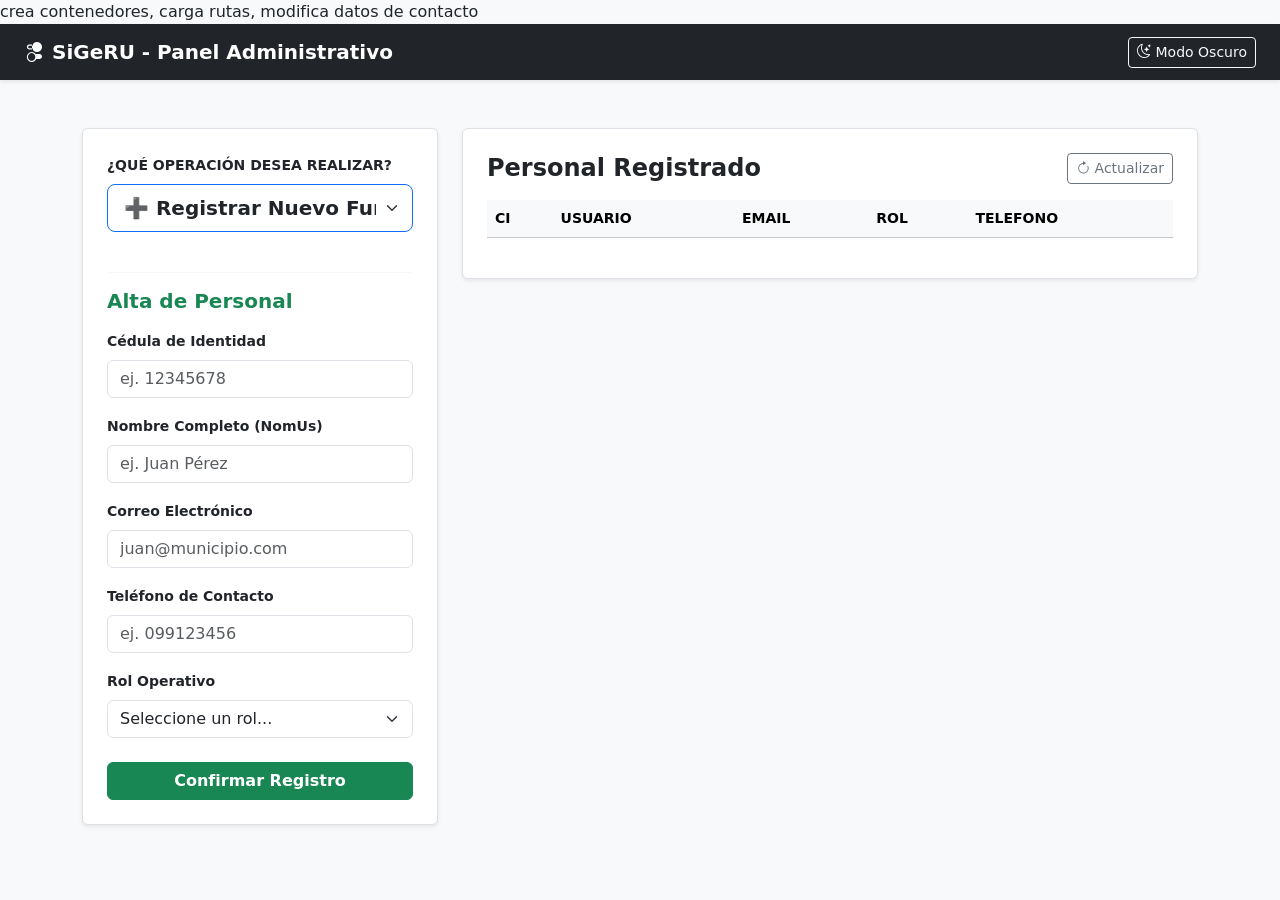
==== Butrap/vista/backoffice.html @ 91f2e746 "Hecho hasta 8/7 10:30" ====
<!DOCTYPE html>
<html lang="es">
<head>
    crea contenedores, carga rutas, modifica datos de contacto
    <meta charset="UTF-8">
    <meta name="viewport" content="width=device-width, initial-scale=1.0">
    <title>GudEngine - Backoffice Municipal</title>
    <link href="https://cdn.jsdelivr.net/npm/bootstrap@5.3.0/dist/css/bootstrap.min.css" rel="stylesheet">
    <link rel="stylesheet" href="https://cdn.jsdelivr.net/npm/bootstrap-icons@1.11.0/font/bootstrap-icons.css">
    <style>
        /* Enganchamos tus variables globales */
        :root {
            --bg-color: #f8f9fa;
            --text-color: #212529;
            --card-bg: #ffffff;
            --accent-color: #0d6efd;
            --border-color: #dee2e6;
        }
        .dark-mode {
            --bg-color: #121212;
            --text-color: #e9ecef;
            --card-bg: #1e1e1e;
            --accent-color: #4dabf7;
            --border-color: #2d3139;
        }
        body {
            background-color: var(--bg-color);
            color: var(--text-color);
            transition: all .3s ease;
        }
        .card, .table-container {
            background-color: var(--card-bg);
            border: 1px solid var(--border-color);
        }
        /* Forzar colores adaptables en la tabla nativa de Bootstrap */
        .table {
            --bs-table-bg: var(--card-bg);
            --bs-table-color: var(--text-color);
            --bs-table-border-color: var(--border-color);
        }
    </style>
</head>
<body>

    <nav class="navbar navbar-dark bg-dark shadow-sm">
        <div class="container-fluid px-4">
            <span class="navbar-brand fw-bold">
                <i class="bi bi-toggles2 me-2"></i>SiGeRU - Panel Administrativo
            </span>
            <button class="btn btn-outline-light btn-sm" id="btn-theme">
                <i class="bi bi-moon-stars"></i> Modo Oscuro
            </button>
        </div>
    </nav>

    <div class="container my-5">
        <div class="row g-4">
            
    <div class="col-12 col-lg-4">
        <div class="card p-4 rounded shadow-sm">
            
            <div class="mb-4">
                <label class="form-label small fw-bold text-uppercase tracking-wider">¿Qué operación desea realizar?</label>
                <select id="selector-operacion" class="form-select form-select-lg border-primary fw-bold" onchange="cambiarFormularios()">
                    <option value="registro" selected>➕ Registrar Nuevo Funcionario</option>
                    <option value="modificacion">✏️ Modificar Funcionario Existente</option>
                    <option value="eliminacion">❌ Dar de Baja (Eliminar)</option>
                </select>
            </div>

            <hr class="my-3" style="color: var(--border-color);">

            <form id="form-registro">
                <h5 class="fw-bold mb-3 text-success">Alta de Personal</h5>
                
                <div class="mb-3">
                    <label class="form-label small fw-bold">Cédula de Identidad</label>
                    <input type="text" id="reg-ci" class="form-control" maxlength="8" placeholder="ej. 12345678" required>
                </div>
                <div class="mb-3">
                    <label class="form-label small fw-bold">Nombre Completo (NomUs)</label>
                    <input type="text" id="reg-name" class="form-control" placeholder="ej. Juan Pérez" required>
                </div>
                <div class="mb-3">
                    <label class="form-label small fw-bold">Correo Electrónico</label>
                    <input type="email" id="reg-email" class="form-control" placeholder="juan@municipio.com" required>
                </div>
                <div class="mb-3">
                    <label class="form-label small fw-bold">Teléfono de Contacto</label>
                    <input type="text" id="reg-telefono" class="form-control" maxlength="9" placeholder="ej. 099123456">
                </div>
                <div class="mb-4">
                    <label class="form-label small fw-bold">Rol Operativo</label>
                    <select id="reg-rol" class="form-select" required>
                        <option value="" disabled selected>Seleccione un rol...</option>
                        <option value="recolector">Cuadrilla de Recolección</option>
                        <option value="operario_vertedero">Administrador de Vertedero</option>
                    </select>
                </div>
                <button type="submit" class="btn btn-success w-100 fw-bold">Confirmar Registro</button>
            </form>

            <form id="form-modificacion" class="d-none">
                <h5 class="fw-bold mb-3 text-warning">Modificar Datos</h5>
                <p class="text-muted small">La CI no se puede cambiar por ser la clave primaria.</p>
                
                <div class="mb-3">
                    <label class="form-label small fw-bold">Cédula del usuario a modificar</label>
                    <input type="text" id="mod-ci" class="form-control border-warning" maxlength="8" placeholder="Ingrese CI existente" required>
                </div>
                <div class="mb-3">
                    <label class="form-label small fw-bold">Nuevo Nombre</label>
                    <input type="text" id="mod-name" class="form-control" placeholder="Nombre actualizado">
                </div>
                <div class="mb-3">
                    <label class="form-label small fw-bold">Nuevo Email</label>
                    <input type="email" id="mod-email" class="form-control" placeholder="Email actualizado">
                </div>
                <div class="mb-3">
                    <label class="form-label small fw-bold">Nuevo Teléfono</label>
                    <input type="text" id="mod-telefono" class="form-control" maxlength="9" placeholder="Teléfono actualizado">
                </div>
                <div class="mb-4">
                    <label class="form-label small fw-bold">Nuevo Rol</label>
                    <select id="mod-rol" class="form-select">
                        <option value="recolector">Cuadrilla de Recolección</option>
                        <option value="operario_vertedero">Administrador de Vertedero</option>
                    </select>
                </div>
                <button type="submit" class="btn btn-warning w-100 fw-bold text-dark">Guardar Cambios</button>
            </form>

            <form id="form-eliminacion" class="d-none">
                <h5 class="fw-bold mb-3 text-danger">Baja del Sistema</h5>
                
                <div class="mb-4">
                    <label class="form-label small fw-bold">Cédula de Identidad del Funcionario</label>
                    <input type="text" id="del-ci" class="form-control border-danger form-control-lg" maxlength="8" placeholder="ej. 12345678" required>
                    <div class="form-text text-danger">⚠️ Atención: Esta acción eliminará permanentemente al usuario de la base de datos municipal.</div>
                </div>
                
                <button type="submit" class="btn btn-danger w-100 fw-bold">Eliminar Definitivamente</button>
            </form>

        </div>
    </div>

            <div class="col-12 col-lg-8">
                <div class="table-container p-4 rounded shadow-sm">
                    <div class="d-flex justify-content-between align-items-center mb-3">
                        <h4 class="fw-bold mb-0">Personal Registrado</h4>
                        <button class="btn btn-sm btn-outline-secondary" id="btn-actualizar">
                            <i class="bi bi-arrow-clockwise"></i> Actualizar
                        </button>
                    </div>
                    
                    <div class="table-responsive">
                        <table class="table table-hover align-middle">
                            <thead class="table-light text-uppercase small">
                                <tr>
                                    <th>CI</th>
                                    <th>Usuario</th>
                                    <th>Email</th>
                                    <th>Rol</th>
                                    <th>Telefono</th>
                                </tr>
                            </thead>
                            <tbody id="tabla-usuarios">
                                </tbody>
                        </table>
                    </div>
                </div>
            </div>

        </div>
    </div>

<!-- cambio de formularios-->
<script>
function cambiarFormularios() {
    // 1. Averiguamos qué opción seleccionó el administrativo
    const operacionSeleccionada = document.getElementById('selector-operacion').value;
    
    // 2. Mapeamos los IDs de tus tres formularios en una lista
    const formularios = ['form-registro', 'form-modificacion', 'form-eliminacion'];
    
    // 3. Recorremos la lista: si coincide con la selección, le quitamos 'd-none'; si no, se lo ponemos
    formularios.forEach(idForm => {
        const formulario = document.getElementById(idForm);
        
        if (idForm === `form-${operacionSeleccionada}`) {
            formulario.classList.remove('d-none');
        } else {
            formulario.classList.add('d-none');
        }
    });
}
    
</script>
<script>
        const API_URL = '../controlador/api.php'; // Ajustá la ruta real a tu archivo API
//me gustan bastante tus ideas, más allá de un par de cosas que no comprendo, pero si mi administrador es muuuy perezoso dudo mucho que guste de que su única forma de eliminar un usuario sea mediante la lista, aparte
        // 1. CARGAR Y LISTAR USUARIOS (GET)
        function cargarUsuarios() {
            fetch(`${API_URL}/usuarios`)
                .then(response => response.json())
                .then(data => {
                    const tbody = document.getElementById('tabla-usuarios');
                    tbody.innerHTML = ''; // Limpiamos la tabla

                    if(data.length === 0) {
                        tbody.innerHTML = `<tr><td colspan="4" class="text-center text-muted py-3">No hay personal operativo registrado.</td></tr>`;
                        return;
                    }
                    
                 /*   data.forEach(user => {
                        // Formateamos los roles estéticamente
                        let rolBadge = user.rol === 'recolector' 
                            ? '<span class="badge bg-success-subtle text-success p-2">Cuadrilla</span>' 
                            : '<span class="badge bg-warning-subtle text-warning p-2">Vertedero</span>';

                        tbody.innerHTML += `
                            <tr>
                                <td class="fw-bold">${user.NomUs}</td>
                                <td>${user.email}</td>
                                <td>${rolBadge}</td>
                                <td class="text-center">
                                    <button class="btn btn-sm btn-outline-danger" onclick="eliminarUsuario('${user.email}')">
                                        <i class="bi bi-trash3-fill"></i>
                                        <span class="d-none d-md-inline"> Dar de Baja</span>
                                    </button>
                                </td>
                            </tr>
                        `;
                    });*/
                })
                .catch(err => console.error("Error al cargar usuarios:", err));
        }
        // 2. CREAR NUEVO USUARIO (POST)
        document.getElementById('form_login').addEventListener('submit', function(e) {
            e.preventDefault();

            // Armamos el JSON con los datos esperados
            const nuevoUsuario = {
                NomUs: document.getElementById('nomUs').value,
                email: document.getElementById('email').value,
                rol: document.getElementById('rol').value
            };

            fetch(`${API_URL}/usuarios`, {
                method: 'POST',
                headers: { 'Content-Type': 'application/json' },
                body: JSON.stringify(nuevoUsuario)
            })
            .then(response => response.json())
            .then(result => {
                alert("Funcionario registrado exitosamente.");
                document.getElementById('form_login').reset();
                cargarUsuarios(); // Recargamos la tabla automáticamente
            })
            .catch(err => console.error("Error al registrar:", err));
        });

        // 3. ELIMINAR USUARIO POR EMAIL (DELETE)
        function eliminarUsuario(emailUsuario) {
            if (!confirm(`¿Estás seguro de dar de baja al usuario con email ${emailUsuario}?`)) return;

            fetch(`${API_URL}/usuarios`, {
                method: 'DELETE',
                headers: { 'Content-Type': 'application/json' },
                // Tu backend actual lee explícitamente "usr_email" en el bloque DELETE
                body: JSON.stringify({ usr_email: emailUsuario })
            })
            .then(response => {
                alert("Funcionario dado de baja del sistema.");
                cargarUsuarios();
            })
            .catch(err => console.error("Error al borrar:", err));
        }

        // 4. LÓGICA AUXILIAR: MODO OSCURO & BOTONES
        document.getElementById('btn-actualizar').addEventListener('click', cargarUsuarios);
        
        document.getElementById('btn-theme').addEventListener('click', () => {
            document.body.classList.toggle('dark-mode');
            const isDark = document.body.classList.contains('dark-mode');
            document.getElementById('btn-theme').innerHTML = isDark 
                ? '<i class="bi bi-sun"></i> Modo Claro' 
                : '<i class="bi bi-moon-stars"></i> Modo Oscuro';
        });

        // Carga inicial al abrir la página
        document.addEventListener("DOMContentLoaded", cargarUsuarios);
    </script>
     <script>
    function loadUsuarios(data) {
        let table = document.createElement("table");
        table.border = "1";
        let headers = ["ID", "Nombre", "Email", "Imágen"];
        let headerRow = table.insertRow();
        headers.forEach(h => {
            let th = document.createElement("th");
            th.innerHTML = h;
            headerRow.appendChild(th);
        });
        data.forEach(u => {
            let row = table.insertRow();
            row.insertCell().innerHTML = u.id;
            row.insertCell().innerHTML = u.usr_name;
            row.insertCell().innerHTML = u.usr_email;
            row.insertCell().innerHTML = `<img src='../API/uploads/${u.imagen}' alt='Imagen de usuario' style='width:100px;height:auto;'>`;
        });
        let dvTable = document.getElementById("testBody");
        dvTable.innerHTML = "";
        dvTable.appendChild(table);
    }
    </script>


    <script src="https://cdn.jsdelivr.net/npm/bootstrap@5.3.0/dist/js/bootstrap.bundle.min.js"></script>
</body>
</html>
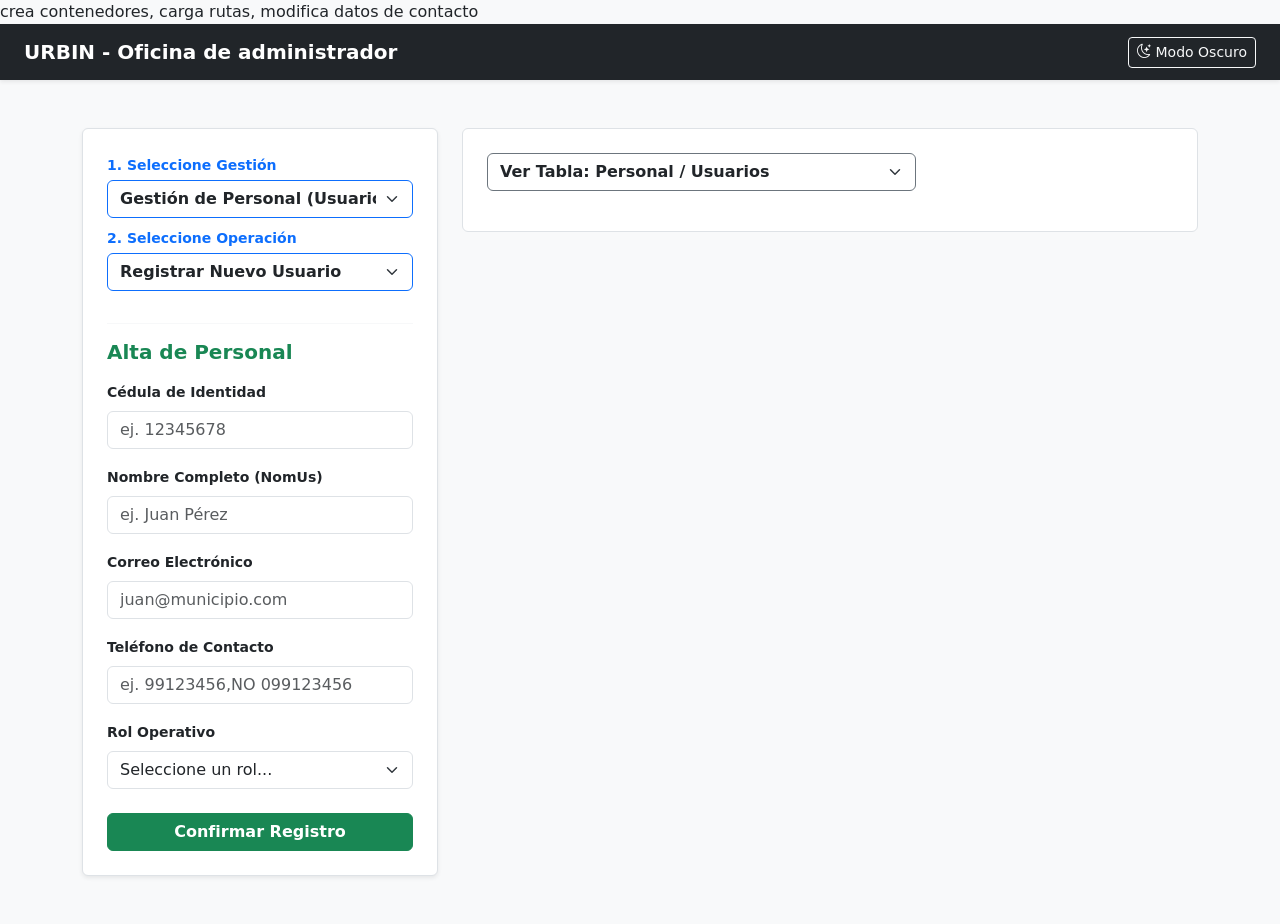
==== commit 503c7e94: "algo de camiones y contenedores, base de datos Mepa que añadí camiones hasta la clase camión, conten" ====
--- a/Butrap/vista/backoffice.html
+++ b/Butrap/vista/backoffice.html
@@ -8,7 +8,7 @@
     <link href="https://cdn.jsdelivr.net/npm/bootstrap@5.3.0/dist/css/bootstrap.min.css" rel="stylesheet">
     <link rel="stylesheet" href="https://cdn.jsdelivr.net/npm/bootstrap-icons@1.11.0/font/bootstrap-icons.css">
     <style>
-        /* Enganchamos tus variables globales */
+        /* Enganchamos variables globales */
         :root {
             --bg-color: #f8f9fa;
             --text-color: #212529;
@@ -45,7 +45,7 @@
     <nav class="navbar navbar-dark bg-dark shadow-sm">
         <div class="container-fluid px-4">
             <span class="navbar-brand fw-bold">
-                <i class="bi bi-toggles2 me-2"></i>SiGeRU - Panel Administrativo
+                URBIN - Oficina de administrador
             </span>
             <button class="btn btn-outline-light btn-sm" id="btn-theme">
                 <i class="bi bi-moon-stars"></i> Modo Oscuro
@@ -59,39 +59,53 @@
     <div class="col-12 col-lg-4">
         <div class="card p-4 rounded shadow-sm">
             
-            <div class="mb-4">
-                <label class="form-label small fw-bold text-uppercase tracking-wider">¿Qué operación desea realizar?</label>
-                <select id="selector-operacion" class="form-select form-select-lg border-primary fw-bold" onchange="cambiarFormularios()">
-                    <option value="registro" selected>➕ Registrar Nuevo Funcionario</option>
-                    <option value="modificacion">✏️ Modificar Funcionario Existente</option>
-                    <option value="eliminacion">❌ Dar de Baja (Eliminar)</option>
-                </select>
+            <div class="row g-2 mb-3">
+                <!-- Selector de Entidad -->
+                <div class="col-12"> <!-- Cambiado a col-12 para que ocupe todo el ancho disponible de la tarjeta -->
+                    <label class="form-label small fw-bold text-primary mb-1">1. Seleccione Gestión</label>
+                    <!-- Quitamos 'form-select-lg' para usar el tamaño estándar y que no se corte el texto -->
+                    <select id="selector_entidad" class="form-select border-primary fw-bold" onchange="cambiarEntidad()">
+                        <option value="usuarios">Gestión de Personal (Usuarios)</option>
+                        <option value="contenedores">Gestión de Infraestructura (Contenedores)</option>
+                        <option value="camiones">Gestión de la flota de camiones</option>
+                    </select>
+                </div>
+
+                <!-- Selector de Operación -->
+                <div class="col-12 mt-2"> <!-- Uno abajo del otro para máxima legibilidad -->
+                    <label class="form-label small fw-bold text-primary mb-1">2. Seleccione Operación</label>
+                    <select id="selector_operacion" class="form-select border-primary fw-bold" onchange="cambiarFormularios()">
+                        <option value="registro_usuarios">Registrar Nuevo Usuario</option>
+                        <option value="modificacion_usuarios">Modificar Usuario</option>
+                        <option value="eliminacion_usuarios">Eliminar Usuario</option>
+                    </select>
+                </div>
             </div>
 
             <hr class="my-3" style="color: var(--border-color);">
 
-            <form id="form-registro">
+            <form id="form_registro_usuarios">
                 <h5 class="fw-bold mb-3 text-success">Alta de Personal</h5>
                 
                 <div class="mb-3">
                     <label class="form-label small fw-bold">Cédula de Identidad</label>
-                    <input type="text" id="reg-ci" class="form-control" maxlength="8" placeholder="ej. 12345678" required>
+                    <input type="text" id="ci" class="form-control" maxlength="8" placeholder="ej. 12345678" required>
                 </div>
                 <div class="mb-3">
                     <label class="form-label small fw-bold">Nombre Completo (NomUs)</label>
-                    <input type="text" id="reg-name" class="form-control" placeholder="ej. Juan Pérez" required>
+                    <input type="text" id="name" class="form-control" placeholder="ej. Juan Pérez" required>
                 </div>
                 <div class="mb-3">
                     <label class="form-label small fw-bold">Correo Electrónico</label>
-                    <input type="email" id="reg-email" class="form-control" placeholder="juan@municipio.com" required>
+                    <input type="email" id="email" class="form-control" placeholder="juan@municipio.com" required>
                 </div>
                 <div class="mb-3">
                     <label class="form-label small fw-bold">Teléfono de Contacto</label>
-                    <input type="text" id="reg-telefono" class="form-control" maxlength="9" placeholder="ej. 099123456">
+                    <input type="text" id="telefono" class="form-control" maxlength="8" placeholder="ej. 99123456,NO 099123456 ">
                 </div>
                 <div class="mb-4">
                     <label class="form-label small fw-bold">Rol Operativo</label>
-                    <select id="reg-rol" class="form-select" required>
+                    <select id="rol" class="form-select" required>
                         <option value="" disabled selected>Seleccione un rol...</option>
                         <option value="recolector">Cuadrilla de Recolección</option>
                         <option value="operario_vertedero">Administrador de Vertedero</option>
@@ -100,29 +114,29 @@
                 <button type="submit" class="btn btn-success w-100 fw-bold">Confirmar Registro</button>
             </form>
 
-            <form id="form-modificacion" class="d-none">
+            <form id="form_modificacion_usuarios" class="d-none">
                 <h5 class="fw-bold mb-3 text-warning">Modificar Datos</h5>
                 <p class="text-muted small">La CI no se puede cambiar por ser la clave primaria.</p>
                 
                 <div class="mb-3">
                     <label class="form-label small fw-bold">Cédula del usuario a modificar</label>
-                    <input type="text" id="mod-ci" class="form-control border-warning" maxlength="8" placeholder="Ingrese CI existente" required>
+                    <input type="text" id="mod_ci" class="form-control border-warning" maxlength="8" placeholder="Ingrese CI existente" required>
                 </div>
                 <div class="mb-3">
                     <label class="form-label small fw-bold">Nuevo Nombre</label>
-                    <input type="text" id="mod-name" class="form-control" placeholder="Nombre actualizado">
+                    <input type="text" id="mod_name" class="form-control" placeholder="Nombre actualizado">
                 </div>
                 <div class="mb-3">
                     <label class="form-label small fw-bold">Nuevo Email</label>
-                    <input type="email" id="mod-email" class="form-control" placeholder="Email actualizado">
+                    <input type="email" id="mod_email" class="form-control" placeholder="Email actualizado">
                 </div>
                 <div class="mb-3">
                     <label class="form-label small fw-bold">Nuevo Teléfono</label>
-                    <input type="text" id="mod-telefono" class="form-control" maxlength="9" placeholder="Teléfono actualizado">
+                    <input type="text" id="mod_telefono" class="form-control" maxlength="8" placeholder="Teléfono actualizado">
                 </div>
                 <div class="mb-4">
                     <label class="form-label small fw-bold">Nuevo Rol</label>
-                    <select id="mod-rol" class="form-select">
+                    <select id="mod_rol" class="form-select">
                         <option value="recolector">Cuadrilla de Recolección</option>
                         <option value="operario_vertedero">Administrador de Vertedero</option>
                     </select>
@@ -130,45 +144,123 @@
                 <button type="submit" class="btn btn-warning w-100 fw-bold text-dark">Guardar Cambios</button>
             </form>
 
-            <form id="form-eliminacion" class="d-none">
+            <form id="form_eliminacion_usuarios" class="d-none">
                 <h5 class="fw-bold mb-3 text-danger">Baja del Sistema</h5>
                 
                 <div class="mb-4">
                     <label class="form-label small fw-bold">Cédula de Identidad del Funcionario</label>
-                    <input type="text" id="del-ci" class="form-control border-danger form-control-lg" maxlength="8" placeholder="ej. 12345678" required>
-                    <div class="form-text text-danger">⚠️ Atención: Esta acción eliminará permanentemente al usuario de la base de datos municipal.</div>
+                    <input type="text" id="cedula_eliminar" class="form-control border-danger form-control-lg" maxlength="8" placeholder="ej. 12345678" required>
+                   <div class="form-text text-danger">⚠️ Atención: Esta acción eliminará permanentemente al usuario de la base de datos municipal.</div>
                 </div>
                 
                 <button type="submit" class="btn btn-danger w-100 fw-bold">Eliminar Definitivamente</button>
             </form>
 
+            <!-- FORMULARIO: ALTA DE CONTENEDORES -->
+            <form id="form_registro_contenedores" class="d-none">
+                <h5 class="fw-bold mb-3 text-success">Alta de Contenedor de Residuos</h5>
+                <p class="text-muted small">Registre la ubicación y el estado inicial de una nueva unidad en la vía pública.</p>
+                
+                <!-- ID del Contenedor -->
+                <div class="mb-3">
+                    <label class="form-label small fw-bold">Número de Contenedor (ID)</label>
+                    <input type="text" id="cont_id" class="form-control border-success" placeholder="Ej: 1024" required>
+                    <div class="form-text small">Debe ser un identificador numérico único.</div>
+                </div>
+
+                <!-- Calle / Ubicación -->
+                <div class="mb-3">
+                    <label class="form-label small fw-bold">Calle / Ubicación</label>
+                    <!-- Limitado a 29 caracteres exactos como tu VARCHAR(29) -->
+                    <input type="text" id="cont_calle" class="form-control" maxlength="29" placeholder="Ej: Av. 18 de Julio" required>
+                </div>
+
+                <!-- Estado Inicial -->
+                <div class="mb-4">
+                    <label class="form-label small fw-bold">Estado del Contenedor</label>
+                    <select id="cont_estado" class="form-select">
+                        <option value="funcional">Funcional</option>
+                        <option value="roto">Roto</option>
+                        <option value="desbordado">Desbordado</option>
+                    </select>
+                </div>
+
+                <button type="submit" class="btn btn-success w-100 fw-bold text-white">Registrar Contenedor</button>
+            </form>
+            <!--Alta de camioncitos-->
+            <form id="form_registro_camiones" class="d-none">
+                <h3 class="text-secondary mb-3">Registrar Nuevo Camión</h3>
+
+                <!-- Matrícula (Uruguaya, empieza con S) -->
+                <div class="mb-3">
+                    <label for="cam_matricula" class="form-label fw-bold">Matrícula (Patente)</label>
+                    <input type="text" class="form-control border-secondary" id="cam_matricula" 
+                        placeholder="SXX 1234" maxlength="8" required>
+                    <div class="form-text">Debe empezar con 'S' (Montevideo) seguido de 2 letras y 4 números (ej: SAB 1234).</div>
+                </div>
+
+                <!-- Tipo de Camión (Selector) -->
+                <div class="mb-3">
+                    <label for="cam_tipo" class="form-label fw-bold">Tipo de Camión</label>
+                    <select class="form-select border-secondary" id="cam_tipo" required>
+                        <option value="" disabled selected>Seleccione el tipo</option>
+                        <option value="ruta">Camión de ruta</option>
+                        <option value="reciclaje">Camión de reciclaje</option>
+                    </select>
+                </div>
+
+                <!-- Modelo (Selector) -->
+                <div class="mb-3">
+                    <label for="cam_modelo" class="form-label fw-bold">Modelo / Marca</label>
+                    <select class="form-select border-secondary" id="cam_modelo" required>
+                        <option value="" disabled selected>Seleccione el modelo</option>
+                        <option value="Mercedes-Benz">Mercedes-Benz</option>
+                        <option value="Caterpillar">Caterpillar</option>
+                    </select>
+                </div>
+
+                <!-- Estado Funcional (Selector) -->
+                <div class="mb-3">
+                    <label for="cam_estado" class="form-label fw-bold">Estado del Vehículo</label>
+                    <select class="form-select border-secondary" id="cam_estado" required>
+                        <option value="" disabled selected>Seleccione el estado</option>
+                        <option value="funcional">Funcional</option>
+                        <option value="roto">Necesita reparación</option>
+                    </select>
+                </div>
+
+                <button type="submit" class="btn btn-success w-100 fw-bold">
+                    <i class="bi bi-truck"></i> Registrar Camión
+                </button>
+            </form>
         </div>
     </div>
-
             <div class="col-12 col-lg-8">
-                <div class="table-container p-4 rounded shadow-sm">
-                    <div class="d-flex justify-content-between align-items-center mb-3">
-                        <h4 class="fw-bold mb-0">Personal Registrado</h4>
-                        <button class="btn btn-sm btn-outline-secondary" id="btn-actualizar">
-                            <i class="bi bi-arrow-clockwise"></i> Actualizar
-                        </button>
+                <div class="card p-4 mb-3">
+                    <div class="d-flex align-items-center justify-content-between mb-3">
+                        <!-- Selector independiente para las tablas -->
+                        <select id="selector_tabla" class="form-select border-secondary fw-bold w-auto" onchange="cambiarTablaVisualizada()">
+                            <option value="tabla_usuarios" selected>Ver Tabla: Personal / Usuarios</option>
+                            <option value="tabla_contenedores">Ver Tabla: Infraestructura (Contenedores)</option>
+                        </select>
                     </div>
+
+                    <!-- Tabla con los usuarios -->
+                    <div id="contenedor_tabla_usuarios">
+                        <div id="tabla_usuarios" class="table-responsive">
+                        <!-- me gusta creer que acá se inyectará magicamente la tabla-->
+                        </div>
+                    </div>
+
+                    <!-- Tabla  con mis bellos contenedores -->
+                    <div id="contenedor_tabla_contenedores" class="d-none"> 
+                        <div id="tabla_contenedores" class="table-responsive">
+                            <!-- Arranca oculta por defecto -->
+                        </div>
+                    </div>
+
+                    <!-- Tabla con camiones-->
                     
-                    <div class="table-responsive">
-                        <table class="table table-hover align-middle">
-                            <thead class="table-light text-uppercase small">
-                                <tr>
-                                    <th>CI</th>
-                                    <th>Usuario</th>
-                                    <th>Email</th>
-                                    <th>Rol</th>
-                                    <th>Telefono</th>
-                                </tr>
-                            </thead>
-                            <tbody id="tabla-usuarios">
-                                </tbody>
-                        </table>
-                    </div>
                 </div>
             </div>
 
@@ -177,109 +269,118 @@
 
 <!-- cambio de formularios-->
 <script>
+// Esta función se ejecuta cuando cambias entre Usuarios y Contenedores
+function cambiarEntidad() {
+    const entidad = document.getElementById('selector_entidad').value;
+    const selectorOperacion = document.getElementById('selector_operacion');
+    
+    // Limpiamos las opciones anteriores del segundo selector
+    selectorOperacion.innerHTML = '';
+    
+    if (entidad === 'usuarios') {
+        selectorOperacion.innerHTML = `
+            <option value="registro_usuarios">Registrar Nuevo Usuario</option>
+            <option value="modificacion_usuarios">Modificar Usuario</option>
+            <option value="eliminacion_usuarios">Eliminar Usuario</option>
+        `;
+    } else if (entidad === 'contenedores') {
+        selectorOperacion.innerHTML = `
+            <option value="registro_contenedores">Alta de Contenedor</option>
+            <!-- me encanta tener un ABM entero, pero no voy a programar esto ahora que sino no llego para la 1era entrega -->
+            <option value="modificacion_contenedores" disabled>Modificar Contenedor (2da Entrega)</option>
+            <option value="eliminacion_contenedores" disabled>Eliminar Contenedor (2da Entrega)</option>
+        `;
+    } else if (entidad === 'camiones') {
+        selectorOperacion.innerHTML = `
+            <option value="registro_camiones">Alta de Camión</option>
+            <option value="modificacion_camiones" disabled>Modificar Camión (2da Entrega)</option>
+            <option value="eliminacion_camiones" disabled>Eliminar Camión (2da entrega)</option>
+        `;
+    }
+    
+    // Forzamos la actualización de la vista de los formularios y tablas
+    cambiarFormularios();
+}
+
+// Esta función oculta y muestra los formularios y las tablas correspondientes
 function cambiarFormularios() {
-    // 1. Averiguamos qué opción seleccionó el administrativo
-    const operacionSeleccionada = document.getElementById('selector-operacion').value;
-    
-    // 2. Mapeamos los IDs de tus tres formularios en una lista
-    const formularios = ['form-registro', 'form-modificacion', 'form-eliminacion'];
-    
-    // 3. Recorremos la lista: si coincide con la selección, le quitamos 'd-none'; si no, se lo ponemos
+    const operacionSeleccionada = document.getElementById('selector_operacion').value;
+    const entidadSeleccionada = document.getElementById('selector_entidad').value;
+
+    // 1. Mapeamos TODOS los formularios existentes en la página
+    const formularios = [
+        'form_registro_usuarios', 
+        'form_modificacion_usuarios', 
+        'form_eliminacion_usuarios',
+        'form_registro_contenedores',
+        'form_registro_camiones'
+    ];
+
+    // Recorremos y mostramos solo el seleccionado
     formularios.forEach(idForm => {
         const formulario = document.getElementById(idForm);
-        
-        if (idForm === `form-${operacionSeleccionada}`) {
-            formulario.classList.remove('d-none');
-        } else {
-            formulario.classList.add('d-none');
+        if (formulario) {
+            if (idForm === `form_${operacionSeleccionada}`) {
+                formulario.classList.remove('d-none');
+            } else {
+                formulario.classList.add('d-none');
+            }
         }
     });
+
+    // 2. Control de Tablas (Para que veas la tabla correspondiente)
+    
 }
+    function cambiarTablaVisualizada() {
+        const tablaSeleccionada = document.getElementById('selector_tabla').value;
+        const divUsuarios = document.getElementById('contenedor_tabla_usuarios');
+        const divContenedores = document.getElementById('contenedor_tabla_contenedores');
+
+        if (divUsuarios && divContenedores) {
+            if (tablaSeleccionada === 'tabla_usuarios') {
+                divUsuarios.classList.remove('d-none');
+                divContenedores.classList.add('d-none');
+                // Aprovechamos a refrescar los datos de usuarios al cambiar
+                cargarUsuarios();
+            } else {
+                divUsuarios.classList.add('d-none');
+                divContenedores.classList.remove('d-none');
+                // Refrescamos los datos de contenedores al cambiar
+                cargarContenedores();
+            }
+        }
+    }
     
 </script>
+
+        <!--1. CARGAR Y LISTAR USUARIOS (GET)-->
+
 <script>
-        const API_URL = '../controlador/api.php'; // Ajustá la ruta real a tu archivo API
-//me gustan bastante tus ideas, más allá de un par de cosas que no comprendo, pero si mi administrador es muuuy perezoso dudo mucho que guste de que su única forma de eliminar un usuario sea mediante la lista, aparte
-        // 1. CARGAR Y LISTAR USUARIOS (GET)
+        const API_URL = '../controlador/api_usuarios.php';
         function cargarUsuarios() {
             fetch(`${API_URL}/usuarios`)
-                .then(response => response.json())
-                .then(data => {
-                    const tbody = document.getElementById('tabla-usuarios');
-                    tbody.innerHTML = ''; // Limpiamos la tabla
-
-                    if(data.length === 0) {
-                        tbody.innerHTML = `<tr><td colspan="4" class="text-center text-muted py-3">No hay personal operativo registrado.</td></tr>`;
-                        return;
-                    }
-                    
-                 /*   data.forEach(user => {
-                        // Formateamos los roles estéticamente
-                        let rolBadge = user.rol === 'recolector' 
-                            ? '<span class="badge bg-success-subtle text-success p-2">Cuadrilla</span>' 
-                            : '<span class="badge bg-warning-subtle text-warning p-2">Vertedero</span>';
-
-                        tbody.innerHTML += `
-                            <tr>
-                                <td class="fw-bold">${user.NomUs}</td>
-                                <td>${user.email}</td>
-                                <td>${rolBadge}</td>
-                                <td class="text-center">
-                                    <button class="btn btn-sm btn-outline-danger" onclick="eliminarUsuario('${user.email}')">
-                                        <i class="bi bi-trash3-fill"></i>
-                                        <span class="d-none d-md-inline"> Dar de Baja</span>
-                                    </button>
-                                </td>
-                            </tr>
-                        `;
-                    });*/
-                })
-                .catch(err => console.error("Error al cargar usuarios:", err));
-        }
-        // 2. CREAR NUEVO USUARIO (POST)
-        document.getElementById('form_login').addEventListener('submit', function(e) {
-            e.preventDefault();
-
-            // Armamos el JSON con los datos esperados
-            const nuevoUsuario = {
-                NomUs: document.getElementById('nomUs').value,
-                email: document.getElementById('email').value,
-                rol: document.getElementById('rol').value
-            };
-
-            fetch(`${API_URL}/usuarios`, {
-                method: 'POST',
-                headers: { 'Content-Type': 'application/json' },
-                body: JSON.stringify(nuevoUsuario)
-            })
             .then(response => response.json())
-            .then(result => {
-                alert("Funcionario registrado exitosamente.");
-                document.getElementById('form_login').reset();
-                cargarUsuarios(); // Recargamos la tabla automáticamente
-            })
-            .catch(err => console.error("Error al registrar:", err));
-        });
-
-        // 3. ELIMINAR USUARIO POR EMAIL (DELETE)
-        function eliminarUsuario(emailUsuario) {
-            if (!confirm(`¿Estás seguro de dar de baja al usuario con email ${emailUsuario}?`)) return;
-
-            fetch(`${API_URL}/usuarios`, {
-                method: 'DELETE',
-                headers: { 'Content-Type': 'application/json' },
-                // Tu backend actual lee explícitamente "usr_email" en el bloque DELETE
-                body: JSON.stringify({ usr_email: emailUsuario })
-            })
-            .then(response => {
-                alert("Funcionario dado de baja del sistema.");
-                cargarUsuarios();
-            })
-            .catch(err => console.error("Error al borrar:", err));
-        }
-
+            .then(data => {
+                const tbody = document.getElementById('tabla_usuarios');
+                
+                // Si el elemento no existe en el HTML, salimos en paz sin romper el script
+                if (!tbody) return; 
+
+                tbody.innerHTML = ''; // Limpiamos
+
+                // Si no hay datos, mostramos el mensaje directo en el div
+                if (!data || data.length === 0) {
+                    tbody.innerHTML = `<p class="text-center text-muted py-3">No hay personal operativo registrado.</p>`;
+                    return;
+                }
+                
+                // Si hay datos, llamamos a la función de dibujo
+                loadUsuarios(data); 
+            })
+            .catch(err => console.error("Error al cargar usuarios:", err));
+        }
         // 4. LÓGICA AUXILIAR: MODO OSCURO & BOTONES
-        document.getElementById('btn-actualizar').addEventListener('click', cargarUsuarios);
+        document.getElementById('btn-actualizar')?.addEventListener('click', cargarUsuarios);
         
         document.getElementById('btn-theme').addEventListener('click', () => {
             document.body.classList.toggle('dark-mode');
@@ -292,12 +393,248 @@
         // Carga inicial al abrir la página
         document.addEventListener("DOMContentLoaded", cargarUsuarios);
     </script>
+    <!--1 Cargar y Listar conteiners-->
+    <script>
+        function cargarContenedores() {
+            fetch(`${API_CONTENEDORES}/contenedores`)
+            .then(response => response.json())
+            .then(data => {
+                const tbody = document.getElementById('tabla_contenedores');
+                
+                // Escudo protector: si no existe, no rompemos nada
+                if (!tbody) return; 
+
+                tbody.innerHTML = ''; // Limpiamos
+
+                // Validamos si no hay datos o viene el mensaje de bypass del backend
+                if (!data || data.length === 0 || data.mensaje) {
+                    tbody.innerHTML = `<p class="text-center text-muted py-3">No hay infraestructura de contenedores registrada.</p>`;
+                    return;
+                }
+                
+                loadContenedores(data); 
+            })
+            .catch(err => console.error("Error al cargar contenedores:", err));
+}
+    </script>
+
+   <!-- 2 CREar contenedores-->
+    <script>
+        const API_CONTENEDORES = '../controlador/api_contenedores.php'; 
+        document.getElementById('form_registro_contenedores').addEventListener('submit', function(e) {
+            e.preventDefault();
+
+            // Armamiento del paquete JSON con los datos del contenedor ingresados
+            const nuevoContenedor = {
+                cont_id: document.getElementById('cont_id').value,
+                cont_calle: document.getElementById('cont_calle').value,
+                cont_estado: document.getElementById('cont_estado').value
+            };
+
+            fetch(`${API_CONTENEDORES}/contenedores`, {
+                method: 'POST',
+                headers: { 'Content-Type': 'application/json' },
+                body: JSON.stringify(nuevoContenedor)
+            })
+            .then(response => {
+                return response.json();
+            })           
+            .then(respuesta => {
+                alert(respuesta.mensaje); 
+
+                // Si el mensaje del backend confirma el éxito con tu frase clave...
+                if (respuesta.mensaje.includes("con éxito")) { 
+                    document.getElementById('form_registro_contenedores').reset();
+        
+                    cargarContenedores(); 
+                }
+            })
+            .catch(err => {
+                console.error("Error al registrar el contenedor:", err);
+                alert("Hubo un fallo crítico al conectar con la API de infraestructura.");
+            });
+        });
+    </script>
+   <!-- 2. CREAr usuario -->
+    <script>
+
+        document.getElementById('form_registro_usuarios').addEventListener('submit', function(e) {
+            e.preventDefault();
+
+            // armamiento del paquete JSON con los datos ingresados
+            const nuevoUsuario = {
+                usr_ci: document.getElementById('ci').value,
+                usr_name: document.getElementById('name').value,
+                usr_email: document.getElementById('email').value,
+                usr_rol: document.getElementById('rol').value,
+                usr_telefono: document.getElementById('telefono').value
+
+            };
+
+            fetch(`${API_URL}/usuarios`, {
+                method: 'POST',
+                headers: { 'Content-Type': 'application/json' },
+                body: JSON.stringify(nuevoUsuario)
+            })//tengo una piterson teorías
+            .then(response => {
+                return response.json();
+            })           
+            .then(respuesta => {
+                alert(respuesta.mensaje); 
+
+                // Si el mensaje del backend confirma el éxito, actualiza la lista y limpia el form
+                if (respuesta.mensaje.includes("con éxito")) { 
+                    document.getElementById('form_registro_usuarios').reset();
+                    cargarUsuarios();
+                }
+            })
+            .catch(err => {
+                console.error("Error al registrar:", err);
+                alert("Hubo un fallo crítico al conectar con la API.");
+            });
+        });
+    </script>
+
+    <!--2.5 modify user-->
+    <script>
+        document.getElementById('form_modificacion_usuarios').addEventListener('submit', function(e) {
+           e.preventDefault();
+            const ci = document.getElementById('mod_ci').value.trim();
+            const name = document.getElementById('mod_name').value.trim();
+            const email = document.getElementById('mod_email').value.trim();
+            const rol = document.getElementById('mod_rol').value.trim();
+            const telefono = document.getElementById('mod_telefono').value.trim();
+
+            if (ci === "" || name === "" || email === "" || rol === "" || telefono === "") {
+                alert("⚠️ Error: Todos los campos son obligatorios para modificar el usuario.");
+                return; 
+            }
+
+            // 3. Armamos el JSON real con todas las propiedades que espera el backend
+            const nuevoUsuario = {
+                usr_ci: ci,
+                usr_name: name,
+                usr_email: email,
+                usr_rol: rol,
+                usr_telefono: telefono
+            };
+
+            fetch(`${API_URL}/modificar`, {
+                method: 'POST',
+                headers: { 'Content-Type': 'application/json' },
+                body: JSON.stringify(nuevoUsuario)
+            })
+            .then(response => {
+                return response.json();
+            })           
+            .then(respuesta => {
+                alert(respuesta.mensaje); 
+
+                // Si el mensaje del backend confirma el éxito, actualiza la lista y limpia el form
+                if (respuesta.mensaje.includes("con éxito")) { 
+                    document.getElementById('form_modificacion_usuarios').reset();
+                    cargarUsuarios();
+                }
+            })
+            .catch(err => {
+                console.error("Error al modificar:", err);
+                alert("Hubo un fallo crítico al conectar con la API.");
+            });
+        });
+ 
+    </script>
+    <!--3. eliminar--> 
+    <script>
+        document.getElementById('form_eliminacion_usuarios').addEventListener('submit', function(e) {
+            e.preventDefault();
+            
+            const cedula = e.target.cedula_eliminar.value;
+            if (cedula == ""){
+                alert("Por favor, ingrese una cédula");
+                return;
+            }
+            fetch(`${API_URL}/usuarios`, {
+                method: 'DELETE',
+                headers: { 'Content-Type': 'application/json' },
+                body: JSON.stringify({ usr_ci: cedula })
+            })
+            .then(response => {
+                return response.json();
+            })           
+            .then(respuesta => {
+                alert(respuesta.mensaje); 
+                //medio rústico pero funciona
+                if (respuesta.mensaje.includes("con éxito")) { 
+                    document.getElementById('form_eliminacion_usuarios').reset();
+                    cargarUsuarios();
+                }
+            })
+            .catch(err => {
+                console.error("Error al borrar:", err);
+                alert("Hubo un fallo crítico al conectar con la API.");
+            });
+        })
+    </script>
+  
+    <!-- 5 Cargar la tabla de contendores-->
+     <script>
+        function loadContenedores(data) {
+            let table = document.createElement("table");
+            table.className = "table table-hover align-middle";
+
+            // Encabezados específicos para la infraestructura
+            let headers = ["ID", "Calle / Ubicación", "Estado"];
+            let headerRow = table.insertRow();
+            headerRow.className = "table-light text-uppercase small font-weight-bold";
+
+            headers.forEach(h => {
+                let th = document.createElement("th");
+                th.innerHTML = h;
+                headerRow.appendChild(th);
+            });
+
+            // Mapeo y renderizado de los datos de la base de datos
+            data.forEach(c => {
+                let row = table.insertRow();
+                
+                // Celdas básicas
+                row.insertCell().innerHTML = c.cont_id;
+                row.insertCell().innerHTML = c.cont_calle;
+                
+                // Celda del estado con un badge de color dinámico
+                let estadoCell = row.insertCell();
+                let badgeClass = "bg-secondary"; // Por defecto
+                
+                if (c.cont_estado === "funcional") {
+                    badgeClass = "bg-success";   // Verde
+                } else if (c.cont_estado === "desbordado") {
+                    badgeClass = "bg-warning text-dark"; // Amarillo / Naranja
+                } else if (c.cont_estado === "roto") {
+                    badgeClass = "bg-danger";    // Rojo
+                }
+                
+                estadoCell.innerHTML = `<span class="badge ${badgeClass} text-uppercase">${c.cont_estado}</span>`;
+            });
+
+            // Inyección en el div correspondiente de tu vista
+            let dvTable = document.getElementById("tabla_contenedores");
+            if (dvTable) {
+                dvTable.innerHTML = "";
+                dvTable.appendChild(table);
+            }
+        }
+     </script>
+    <!--5. Cargar la tabla de usuarios-->
      <script>
     function loadUsuarios(data) {
         let table = document.createElement("table");
-        table.border = "1";
-        let headers = ["ID", "Nombre", "Email", "Imágen"];
+        table.className = "table table-hover align-middle";
+
+        let headers = ["CI", "Nombre", "Email", "Rol", "Teléfono"];
         let headerRow = table.insertRow();
+
+        headerRow.className = "table-light text-uppercase small font-weight-bold";
+
         headers.forEach(h => {
             let th = document.createElement("th");
             th.innerHTML = h;
@@ -305,12 +642,13 @@
         });
         data.forEach(u => {
             let row = table.insertRow();
-            row.insertCell().innerHTML = u.id;
+            row.insertCell().innerHTML = u.usr_ci;
             row.insertCell().innerHTML = u.usr_name;
             row.insertCell().innerHTML = u.usr_email;
-            row.insertCell().innerHTML = `<img src='../API/uploads/${u.imagen}' alt='Imagen de usuario' style='width:100px;height:auto;'>`;
+            row.insertCell().innerHTML = u.usr_rol;
+            row.insertCell().innerHTML = u.usr_telefono;
         });
-        let dvTable = document.getElementById("testBody");
+        let dvTable = document.getElementById("tabla_usuarios");
         dvTable.innerHTML = "";
         dvTable.appendChild(table);
     }
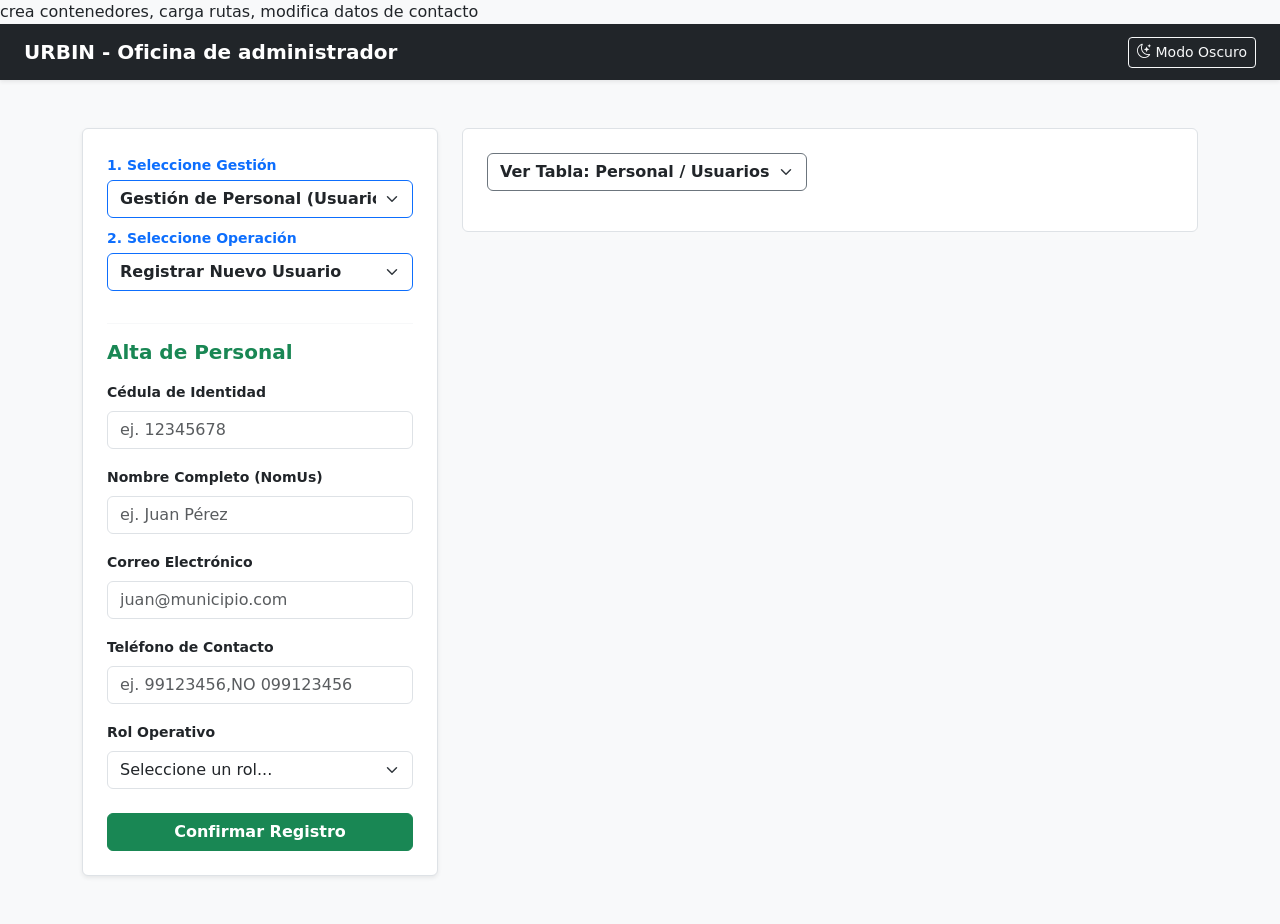
==== commit 94d9ec94: "Add files via upload" ====
--- a/Butrap/vista/backoffice.html
+++ b/Butrap/vista/backoffice.html
@@ -56,192 +56,234 @@
     <div class="container my-5">
         <div class="row g-4">
             
-    <div class="col-12 col-lg-4">
-        <div class="card p-4 rounded shadow-sm">
-            
-            <div class="row g-2 mb-3">
-                <!-- Selector de Entidad -->
-                <div class="col-12"> <!-- Cambiado a col-12 para que ocupe todo el ancho disponible de la tarjeta -->
-                    <label class="form-label small fw-bold text-primary mb-1">1. Seleccione Gestión</label>
-                    <!-- Quitamos 'form-select-lg' para usar el tamaño estándar y que no se corte el texto -->
-                    <select id="selector_entidad" class="form-select border-primary fw-bold" onchange="cambiarEntidad()">
-                        <option value="usuarios">Gestión de Personal (Usuarios)</option>
-                        <option value="contenedores">Gestión de Infraestructura (Contenedores)</option>
-                        <option value="camiones">Gestión de la flota de camiones</option>
-                    </select>
-                </div>
-
-                <!-- Selector de Operación -->
-                <div class="col-12 mt-2"> <!-- Uno abajo del otro para máxima legibilidad -->
-                    <label class="form-label small fw-bold text-primary mb-1">2. Seleccione Operación</label>
-                    <select id="selector_operacion" class="form-select border-primary fw-bold" onchange="cambiarFormularios()">
-                        <option value="registro_usuarios">Registrar Nuevo Usuario</option>
-                        <option value="modificacion_usuarios">Modificar Usuario</option>
-                        <option value="eliminacion_usuarios">Eliminar Usuario</option>
-                    </select>
+            <div class="col-12 col-lg-4">
+                <div class="card p-4 rounded shadow-sm">
+                    
+                    <div class="row g-2 mb-3">
+                        <!-- Selector de Entidad -->
+                        <div class="col-12"> <!-- Cambiado a col-12 para que ocupe todo el ancho disponible de la tarjeta -->
+                            <label class="form-label small fw-bold text-primary mb-1">1. Seleccione Gestión</label>
+                            <!-- Quitamos 'form-select-lg' para usar el tamaño estándar y que no se corte el texto -->
+                            <select id="selector_entidad" class="form-select border-primary fw-bold" onchange="cambiarEntidad()">
+                                <option value="usuarios">Gestión de Personal (Usuarios)</option>
+                                <option value="contenedores">Gestión de Infraestructura (Contenedores)</option>
+                                <option value="camiones">Gestión de la flota de camiones</option>
+                                <option value="rutas">Gestión de rutas</option>
+                            </select>
+                        </div>
+
+                        <!-- Selector de Operación -->
+                        <div class="col-12 mt-2"> <!-- Uno abajo del otro para máxima legibilidad -->
+                            <label class="form-label small fw-bold text-primary mb-1">2. Seleccione Operación</label>
+                            <select id="selector_operacion" class="form-select border-primary fw-bold" onchange="cambiarFormularios()">
+                                <option value="registro_usuarios">Registrar Nuevo Usuario</option>
+                                <option value="modificacion_usuarios">Modificar Usuario</option>
+                                <option value="eliminacion_usuarios">Eliminar Usuario</option>
+                            </select>
+                        </div>
+                    </div>
+
+                    <hr class="my-3" style="color: var(--border-color);">
+
+                    <form id="form_registro_usuarios">
+                        <h5 class="fw-bold mb-3 text-success">Alta de Personal</h5>
+                        
+                        <div class="mb-3">
+                            <label class="form-label small fw-bold">Cédula de Identidad</label>
+                            <input type="text" id="ci" class="form-control" maxlength="8" placeholder="ej. 12345678" required>
+                        </div>
+                        <div class="mb-3">
+                            <label class="form-label small fw-bold">Nombre Completo (NomUs)</label>
+                            <input type="text" id="name" class="form-control" placeholder="ej. Juan Pérez" required>
+                        </div>
+                        <div class="mb-3">
+                            <label class="form-label small fw-bold">Correo Electrónico</label>
+                            <input type="email" id="email" class="form-control" placeholder="juan@municipio.com" required>
+                        </div>
+                        <div class="mb-3">
+                            <label class="form-label small fw-bold">Teléfono de Contacto</label>
+                            <input type="text" id="telefono" class="form-control" maxlength="8" placeholder="ej. 99123456,NO 099123456 ">
+                        </div>
+                        <div class="mb-4">
+                            <label class="form-label small fw-bold">Rol Operativo</label>
+                            <select id="rol" class="form-select" required>
+                                <option value="" disabled selected>Seleccione un rol...</option>
+                                <option value="recolector">Cuadrilla de Recolección</option>
+                                <option value="operario_vertedero">Administrador de Vertedero</option>
+                            </select>
+                        </div>
+                        <button type="submit" class="btn btn-success w-100 fw-bold">Confirmar Registro</button>
+                    </form>
+
+                    <form id="form_modificacion_usuarios" class="d-none">
+                        <h5 class="fw-bold mb-3 text-warning">Modificar Datos</h5>
+                        <p class="text-muted small">La CI no se puede cambiar por ser la clave primaria.</p>
+                        
+                        <div class="mb-3">
+                            <label class="form-label small fw-bold">Cédula del usuario a modificar</label>
+                            <input type="text" id="mod_ci" class="form-control border-warning" maxlength="8" placeholder="Ingrese CI existente" required>
+                        </div>
+                        <div class="mb-3">
+                            <label class="form-label small fw-bold">Nuevo Nombre</label>
+                            <input type="text" id="mod_name" class="form-control" placeholder="Nombre actualizado">
+                        </div>
+                        <div class="mb-3">
+                            <label class="form-label small fw-bold">Nuevo Email</label>
+                            <input type="email" id="mod_email" class="form-control" placeholder="Email actualizado">
+                        </div>
+                        <div class="mb-3">
+                            <label class="form-label small fw-bold">Nuevo Teléfono</label>
+                            <input type="text" id="mod_telefono" class="form-control" maxlength="8" placeholder="Teléfono actualizado">
+                        </div>
+                        <div class="mb-4">
+                            <label class="form-label small fw-bold">Nuevo Rol</label>
+                            <select id="mod_rol" class="form-select">
+                                <option value="recolector">Cuadrilla de Recolección</option>
+                                <option value="operario_vertedero">Administrador de Vertedero</option>
+                            </select>
+                        </div>
+                        <button type="submit" class="btn btn-warning w-100 fw-bold text-dark">Guardar Cambios</button>
+                    </form>
+
+                    <form id="form_eliminacion_usuarios" class="d-none">
+                        <h5 class="fw-bold mb-3 text-danger">Baja del Sistema</h5>
+                        
+                        <div class="mb-4">
+                            <label class="form-label small fw-bold">Cédula de Identidad del Funcionario</label>
+                            <input type="text" id="cedula_eliminar" class="form-control border-danger form-control-lg" maxlength="8" placeholder="ej. 12345678" required>
+                        <div class="form-text text-danger">⚠️ Atención: Esta acción eliminará permanentemente al usuario de la base de datos municipal.</div>
+                        </div>
+                        
+                        <button type="submit" class="btn btn-danger w-100 fw-bold">Eliminar Definitivamente</button>
+                    </form>
+
+                    <!-- FORMULARIO: ALTA DE CONTENEDORES -->
+                    <form id="form_registro_contenedores" class="d-none">
+                        <h5 class="fw-bold mb-3 text-success">Alta de Contenedor de Residuos</h5>
+                        <p class="text-muted small">Registre la ubicación y el estado inicial de una nueva unidad en la vía pública.</p>
+                        
+                        <!-- ID del Contenedor -->
+                        <div class="mb-3">
+                            <label class="form-label small fw-bold">Número de Contenedor (ID)</label>
+                            <input type="number" id="cont_id" class="form-control border-success" placeholder="Ej: 1024" required>
+                            <div class="form-text small">Debe ser un identificador numérico único.</div>
+                        </div>
+
+                        <!-- Calle / Ubicación -->
+                        <div class="mb-3">
+                            <label class="form-label small fw-bold">Calle / Ubicación</label>
+                            <!-- Limitado a 29 caracteres exactos como tu VARCHAR(29) -->
+                            <input type="text" id="cont_calle" class="form-control" maxlength="29" placeholder="Ej: Av. 18 de Julio" required>
+                        </div>
+
+                        <!-- Estado Inicial -->
+                        <div class="mb-4">
+                            <label class="form-label small fw-bold">Estado del Contenedor</label>
+                            <select id="cont_estado" class="form-select">
+                                <option value="funcional">Funcional</option>
+                                <option value="roto">Roto</option>
+                                <option value="desbordado">Desbordado</option>
+                            </select>
+                        </div>
+
+                        <button type="submit" class="btn btn-success w-100 fw-bold text-white">Registrar Contenedor</button>
+                    </form>
+                    <!--Alta de camioncitos-->
+                    <form id="form_registro_camiones" class="d-none">
+                        <h3 class="text-secondary mb-3">Registrar Nuevo Camión</h3>
+
+                        <!-- Matrícula (Uruguaya, empieza con S) -->
+                        <div class="mb-3">
+                            <label for="cam_matricula" class="form-label fw-bold">Matrícula (Patente)</label>
+                            <input type="text" class="form-control border-secondary" id="cam_matricula" 
+                                placeholder="SXX 1234" maxlength="8" required>
+                            <div class="form-text">Debe empezar con 'S' (Montevideo) seguido de 2 letras y 4 números (ej: SAB 1234).</div>
+                        </div>
+
+                        <!-- Tipo de Camión (Selector) -->
+                        <div class="mb-3">
+                            <label for="cam_tipo" class="form-label fw-bold">Tipo de Camión</label>
+                            <select class="form-select border-secondary" id="cam_tipo" required>
+                                <option value="" disabled selected>Seleccione el tipo</option>
+                                <option value="ruta">Camión de ruta</option>
+                                <option value="reciclaje">Camión de reciclaje</option>
+                            </select>
+                        </div>
+
+                        <!-- Modelo (Selector) -->
+                        <div class="mb-3">
+                            <label for="cam_modelo" class="form-label fw-bold">Modelo / Marca</label>
+                            <select class="form-select border-secondary" id="cam_modelo" required>
+                                <option value="" disabled selected>Seleccione el modelo</option>
+                                <option value="Mercedes-Benz">Mercedes-Benz</option>
+                                <option value="Caterpillar">Caterpillar</option>
+                            </select>
+                        </div>
+
+                        <!-- Estado Funcional (Selector) -->
+                        <div class="mb-3">
+                            <label for="cam_estado" class="form-label fw-bold">Estado del Vehículo</label>
+                            <select class="form-select border-secondary" id="cam_estado" required>
+                                <option value="" disabled selected>Seleccione el estado</option>
+                                <option value="funcional">Funcional</option>
+                                <option value="roto">Necesita reparación</option>
+                            </select>
+                        </div>
+
+                        <button type="submit" class="btn btn-success w-100 fw-bold">
+                            <!-- este tal bi es para poner íconos bonitos -->
+                            <i class="bi bi-truck"></i> Registrar Camión
+                        </button>
+                    </form>
+
+                    <form id="form_registro_rutas" class="d-none">
+                        <h3 class="text-secondary mb-3">Registrar Nueva Ruta de Recolección</h3>
+
+                        <!-- Número de Ruta -->
+                        <div class="mb-3">
+                            <label for="ruta_id" class="form-label fw-bold">Número de Ruta</label>
+                            <input type="number" class="form-control border-secondary" id="ruta_id" 
+                                placeholder="Ej: 101" min="1" required>
+                            <div class="form-text">Asigne un identificador numérico único para la ruta.</div>
+                        </div>
+
+                        <!-- Fecha de la Ruta -->
+                        <div class="mb-3">
+                            <label for="ruta_fecha" class="form-label fw-bold">Fecha de Planificación</label>
+                            <input type="date" class="form-control border-secondary" id="ruta_fecha" required>
+                        </div>
+
+                        <!-- Selección de Camión (Dinámico) -->
+                        <div class="mb-3">
+                            <label for="ruta_camion" class="form-label fw-bold">Camión Asignado</label>
+                            <select class="form-select border-secondary" id="ruta_camion" required>
+                                <option value="" disabled selected>Cargando camiones disponibles...</option>
+                            </select>
+                        </div>
+
+                        <!-- Selección de Contenedores (Texto separado por comas para no complicarte la entrega) -->
+                        <div class="mb-3">
+                            <label for="ruta_contenedores" class="form-label fw-bold">IDs de Contenedores asignados</label>
+                            <input type="text" class="form-control border-secondary" id="ruta_contenedores" 
+                                placeholder="Ej: 12, 15, 18" required>
+                            <div class="form-text">Ingrese los IDs de los contenedores separados por comas.</div>
+                        </div>
+
+                        <button type="submit" class="btn btn-success w-100 fw-bold">
+                            <i class="bi bi-geo-alt"></i> Crear y Asignar Ruta
+                        </button>
+                    </form>
                 </div>
             </div>
-
-            <hr class="my-3" style="color: var(--border-color);">
-
-            <form id="form_registro_usuarios">
-                <h5 class="fw-bold mb-3 text-success">Alta de Personal</h5>
-                
-                <div class="mb-3">
-                    <label class="form-label small fw-bold">Cédula de Identidad</label>
-                    <input type="text" id="ci" class="form-control" maxlength="8" placeholder="ej. 12345678" required>
-                </div>
-                <div class="mb-3">
-                    <label class="form-label small fw-bold">Nombre Completo (NomUs)</label>
-                    <input type="text" id="name" class="form-control" placeholder="ej. Juan Pérez" required>
-                </div>
-                <div class="mb-3">
-                    <label class="form-label small fw-bold">Correo Electrónico</label>
-                    <input type="email" id="email" class="form-control" placeholder="juan@municipio.com" required>
-                </div>
-                <div class="mb-3">
-                    <label class="form-label small fw-bold">Teléfono de Contacto</label>
-                    <input type="text" id="telefono" class="form-control" maxlength="8" placeholder="ej. 99123456,NO 099123456 ">
-                </div>
-                <div class="mb-4">
-                    <label class="form-label small fw-bold">Rol Operativo</label>
-                    <select id="rol" class="form-select" required>
-                        <option value="" disabled selected>Seleccione un rol...</option>
-                        <option value="recolector">Cuadrilla de Recolección</option>
-                        <option value="operario_vertedero">Administrador de Vertedero</option>
-                    </select>
-                </div>
-                <button type="submit" class="btn btn-success w-100 fw-bold">Confirmar Registro</button>
-            </form>
-
-            <form id="form_modificacion_usuarios" class="d-none">
-                <h5 class="fw-bold mb-3 text-warning">Modificar Datos</h5>
-                <p class="text-muted small">La CI no se puede cambiar por ser la clave primaria.</p>
-                
-                <div class="mb-3">
-                    <label class="form-label small fw-bold">Cédula del usuario a modificar</label>
-                    <input type="text" id="mod_ci" class="form-control border-warning" maxlength="8" placeholder="Ingrese CI existente" required>
-                </div>
-                <div class="mb-3">
-                    <label class="form-label small fw-bold">Nuevo Nombre</label>
-                    <input type="text" id="mod_name" class="form-control" placeholder="Nombre actualizado">
-                </div>
-                <div class="mb-3">
-                    <label class="form-label small fw-bold">Nuevo Email</label>
-                    <input type="email" id="mod_email" class="form-control" placeholder="Email actualizado">
-                </div>
-                <div class="mb-3">
-                    <label class="form-label small fw-bold">Nuevo Teléfono</label>
-                    <input type="text" id="mod_telefono" class="form-control" maxlength="8" placeholder="Teléfono actualizado">
-                </div>
-                <div class="mb-4">
-                    <label class="form-label small fw-bold">Nuevo Rol</label>
-                    <select id="mod_rol" class="form-select">
-                        <option value="recolector">Cuadrilla de Recolección</option>
-                        <option value="operario_vertedero">Administrador de Vertedero</option>
-                    </select>
-                </div>
-                <button type="submit" class="btn btn-warning w-100 fw-bold text-dark">Guardar Cambios</button>
-            </form>
-
-            <form id="form_eliminacion_usuarios" class="d-none">
-                <h5 class="fw-bold mb-3 text-danger">Baja del Sistema</h5>
-                
-                <div class="mb-4">
-                    <label class="form-label small fw-bold">Cédula de Identidad del Funcionario</label>
-                    <input type="text" id="cedula_eliminar" class="form-control border-danger form-control-lg" maxlength="8" placeholder="ej. 12345678" required>
-                   <div class="form-text text-danger">⚠️ Atención: Esta acción eliminará permanentemente al usuario de la base de datos municipal.</div>
-                </div>
-                
-                <button type="submit" class="btn btn-danger w-100 fw-bold">Eliminar Definitivamente</button>
-            </form>
-
-            <!-- FORMULARIO: ALTA DE CONTENEDORES -->
-            <form id="form_registro_contenedores" class="d-none">
-                <h5 class="fw-bold mb-3 text-success">Alta de Contenedor de Residuos</h5>
-                <p class="text-muted small">Registre la ubicación y el estado inicial de una nueva unidad en la vía pública.</p>
-                
-                <!-- ID del Contenedor -->
-                <div class="mb-3">
-                    <label class="form-label small fw-bold">Número de Contenedor (ID)</label>
-                    <input type="text" id="cont_id" class="form-control border-success" placeholder="Ej: 1024" required>
-                    <div class="form-text small">Debe ser un identificador numérico único.</div>
-                </div>
-
-                <!-- Calle / Ubicación -->
-                <div class="mb-3">
-                    <label class="form-label small fw-bold">Calle / Ubicación</label>
-                    <!-- Limitado a 29 caracteres exactos como tu VARCHAR(29) -->
-                    <input type="text" id="cont_calle" class="form-control" maxlength="29" placeholder="Ej: Av. 18 de Julio" required>
-                </div>
-
-                <!-- Estado Inicial -->
-                <div class="mb-4">
-                    <label class="form-label small fw-bold">Estado del Contenedor</label>
-                    <select id="cont_estado" class="form-select">
-                        <option value="funcional">Funcional</option>
-                        <option value="roto">Roto</option>
-                        <option value="desbordado">Desbordado</option>
-                    </select>
-                </div>
-
-                <button type="submit" class="btn btn-success w-100 fw-bold text-white">Registrar Contenedor</button>
-            </form>
-            <!--Alta de camioncitos-->
-            <form id="form_registro_camiones" class="d-none">
-                <h3 class="text-secondary mb-3">Registrar Nuevo Camión</h3>
-
-                <!-- Matrícula (Uruguaya, empieza con S) -->
-                <div class="mb-3">
-                    <label for="cam_matricula" class="form-label fw-bold">Matrícula (Patente)</label>
-                    <input type="text" class="form-control border-secondary" id="cam_matricula" 
-                        placeholder="SXX 1234" maxlength="8" required>
-                    <div class="form-text">Debe empezar con 'S' (Montevideo) seguido de 2 letras y 4 números (ej: SAB 1234).</div>
-                </div>
-
-                <!-- Tipo de Camión (Selector) -->
-                <div class="mb-3">
-                    <label for="cam_tipo" class="form-label fw-bold">Tipo de Camión</label>
-                    <select class="form-select border-secondary" id="cam_tipo" required>
-                        <option value="" disabled selected>Seleccione el tipo</option>
-                        <option value="ruta">Camión de ruta</option>
-                        <option value="reciclaje">Camión de reciclaje</option>
-                    </select>
-                </div>
-
-                <!-- Modelo (Selector) -->
-                <div class="mb-3">
-                    <label for="cam_modelo" class="form-label fw-bold">Modelo / Marca</label>
-                    <select class="form-select border-secondary" id="cam_modelo" required>
-                        <option value="" disabled selected>Seleccione el modelo</option>
-                        <option value="Mercedes-Benz">Mercedes-Benz</option>
-                        <option value="Caterpillar">Caterpillar</option>
-                    </select>
-                </div>
-
-                <!-- Estado Funcional (Selector) -->
-                <div class="mb-3">
-                    <label for="cam_estado" class="form-label fw-bold">Estado del Vehículo</label>
-                    <select class="form-select border-secondary" id="cam_estado" required>
-                        <option value="" disabled selected>Seleccione el estado</option>
-                        <option value="funcional">Funcional</option>
-                        <option value="roto">Necesita reparación</option>
-                    </select>
-                </div>
-
-                <button type="submit" class="btn btn-success w-100 fw-bold">
-                    <i class="bi bi-truck"></i> Registrar Camión
-                </button>
-            </form>
-        </div>
-    </div>
             <div class="col-12 col-lg-8">
                 <div class="card p-4 mb-3">
                     <div class="d-flex align-items-center justify-content-between mb-3">
                         <!-- Selector independiente para las tablas -->
                         <select id="selector_tabla" class="form-select border-secondary fw-bold w-auto" onchange="cambiarTablaVisualizada()">
                             <option value="tabla_usuarios" selected>Ver Tabla: Personal / Usuarios</option>
-                            <option value="tabla_contenedores">Ver Tabla: Infraestructura (Contenedores)</option>
+                            <option value="tabla_contenedores">Ver Tabla:Contenedores</option>
+                            <option value="tabla_camiones">Ver Tabla: Flota (Camiones)</option> 
+                            <option value="tabla_rutas">Ver Tabla: Rutas</option>
                         </select>
                     </div>
 
@@ -255,12 +297,21 @@
                     <!-- Tabla  con mis bellos contenedores -->
                     <div id="contenedor_tabla_contenedores" class="d-none"> 
                         <div id="tabla_contenedores" class="table-responsive">
-                            <!-- Arranca oculta por defecto -->
+
                         </div>
                     </div>
 
                     <!-- Tabla con camiones-->
-                    
+                    <div id="contenedor_tabla_camiones" class="d-none"> 
+                        <div id="tabla_camiones" class="table-responsive">
+
+                        </div>
+                    </div>
+                    <div id="contenedor_tabla_rutas" class="d-none"> 
+                        <div id="tabla_rutas" class="table-responsive">
+
+                        </div>
+                    </div>
                 </div>
             </div>
 
@@ -296,13 +347,19 @@
             <option value="modificacion_camiones" disabled>Modificar Camión (2da Entrega)</option>
             <option value="eliminacion_camiones" disabled>Eliminar Camión (2da entrega)</option>
         `;
+    }else if (entidad === 'rutas') {
+        selectorOperacion.innerHTML = `
+            <option value="registro_rutas">Alta de Rutas</option>
+            <option value="modificacion_rutas" disabled>Modificar Ruta (Una aventura)</option>
+            <option value="eliminacion_rutas" disabled>Eliminar Ruta (para otro día)</option>
+        `;
     }
     
-    // Forzamos la actualización de la vista de los formularios y tablas
+    // Forzamos la actualización de la vista de los formularios
     cambiarFormularios();
 }
 
-// Esta función oculta y muestra los formularios y las tablas correspondientes
+// Esta función oculta y muestra los formularios
 function cambiarFormularios() {
     const operacionSeleccionada = document.getElementById('selector_operacion').value;
     const entidadSeleccionada = document.getElementById('selector_entidad').value;
@@ -313,41 +370,60 @@
         'form_modificacion_usuarios', 
         'form_eliminacion_usuarios',
         'form_registro_contenedores',
-        'form_registro_camiones'
+        'form_registro_camiones',
+        'form_registro_rutas'
     ];
-
+     
+    
     // Recorremos y mostramos solo el seleccionado
     formularios.forEach(idForm => {
         const formulario = document.getElementById(idForm);
         if (formulario) {
             if (idForm === `form_${operacionSeleccionada}`) {
                 formulario.classList.remove('d-none');
+                if (idForm === `form_registro_rutas`) {
+                    inicializarFormularioRutas(); // mandamos los camiones funcionales
+                }
             } else {
                 formulario.classList.add('d-none');
             }
         }
     });
 
-    // 2. Control de Tablas (Para que veas la tabla correspondiente)
+    // 2. Control de Tablas (Para que se vea la tabla correspondiente)
     
 }
     function cambiarTablaVisualizada() {
-        const tablaSeleccionada = document.getElementById('selector_tabla').value;
-        const divUsuarios = document.getElementById('contenedor_tabla_usuarios');
-        const divContenedores = document.getElementById('contenedor_tabla_contenedores');
-
-        if (divUsuarios && divContenedores) {
-            if (tablaSeleccionada === 'tabla_usuarios') {
-                divUsuarios.classList.remove('d-none');
-                divContenedores.classList.add('d-none');
-                // Aprovechamos a refrescar los datos de usuarios al cambiar
+        const tabla_seleccionada = document.getElementById('selector_tabla').value;
+        const div_usuarios = document.getElementById('contenedor_tabla_usuarios');
+        const div_contenedores = document.getElementById('contenedor_tabla_contenedores');
+        const div_camiones = document.getElementById('contenedor_tabla_camiones');
+        const div_rutas = document.getElementById('contenedor_tabla_rutas');
+
+
+        if (div_usuarios && div_contenedores && div_camiones && div_rutas) {
+                div_usuarios.classList.add('d-none');
+                div_contenedores.classList.add('d-none');
+                div_camiones.classList.add('d-none');
+                div_rutas.classList.add('d-none');
+
+            if (tabla_seleccionada === 'tabla_usuarios') {
+                div_usuarios.classList.remove('d-none');
+                // Aprovechamos pa' refrescar los datos de usuarios al cambiar
                 cargarUsuarios();
-            } else {
-                divUsuarios.classList.add('d-none');
-                divContenedores.classList.remove('d-none');
+            } else if(tabla_seleccionada === 'tabla_contenedores'){
+                div_contenedores.classList.remove('d-none');
                 // Refrescamos los datos de contenedores al cambiar
                 cargarContenedores();
             }
+            else if(tabla_seleccionada === 'tabla_camiones'){
+                div_camiones.classList.remove('d-none');
+                cargarCamiones();
+            } else if(tabla_seleccionada === 'tabla_rutas'){
+                div_rutas.classList.remove('d-none');
+                cargarRutas();
+            }
+
         }
     }
     
@@ -363,9 +439,11 @@
             .then(data => {
                 const tbody = document.getElementById('tabla_usuarios');
                 
-                // Si el elemento no existe en el HTML, salimos en paz sin romper el script
+                // Si el elemento no existe en el HTML, salimos en  sin romper el script
                 if (!tbody) return; 
-
+                    
+                //por si ya se había cargado la tabla antes, limpia el tbody para no duplicar los
+                //filas de usuarios anteriores
                 tbody.innerHTML = ''; // Limpiamos
 
                 // Si no hay datos, mostramos el mensaje directo en el div
@@ -418,6 +496,87 @@
 }
     </script>
 
+    <!--1 Cargar y listar camiones -->
+    <script>
+        const API_CAMIONES = '../controlador/api_camiones.php';
+        function cargarCamiones() {
+            fetch(`${API_CAMIONES}/camiones`)
+                .then(response => response.json())
+                .then(data => {
+                    const tbody = document.getElementById('tabla_camiones');
+                    
+                    // Escudo protector: si no existe el div, salimos
+                    if (!tbody) return; 
+                    tbody.innerHTML = ''; // Limpiamos
+
+                    // Si no hay datos, mostramos el mensaje directo
+                    if (!data || data.length === 0 || data.mensaje) {
+                        tbody.innerHTML = `<p class="text-center text-muted py-3">No hay camiones registrados en la flota.</p>`;
+                        return;
+                    }
+                    
+                    loadCamiones(data); 
+                })
+                .catch(err => console.error("Error al cargar camiones:", err));
+        }
+    </script>
+        <!--1. cargar y listar Rutas-->
+    <script>
+       const API_RUTAS = '../controlador/api_rutas.php';
+
+        function cargarRutas() {
+            fetch(`${API_RUTAS}/rutas`)
+                .then(response => response.json())
+                .then(data => {
+                    const tbody = document.getElementById('tabla_rutas');
+                    
+                    // Escudo protector: si no existe el contenedor, salimos
+                    if (!tbody) return; 
+                    tbody.innerHTML = ''; // Limpiamos
+
+                    // Si no hay datos, mostramos el mensaje directo
+                    if (!data || data.length === 0 || data.mensaje) {
+                        tbody.innerHTML = `<p class="text-center text-muted py-3">No hay rutas planificadas en el sistema.</p>`;
+                        return;
+                    }
+                    
+                    // Pasamos los datos al load
+                    loadRutas(data); 
+                })
+                .catch(err => console.error("Error al cargar rutas:", err));
+        }
+    </script>
+    <!-- 1.0 cargar camiones funcionales-->
+   <script>
+    function inicializarFormularioRutas() {
+        const selector_camion = document.getElementById('ruta_camion');
+        if (!selector_camion) return;
+
+        // mirá si no seremos grosos que reutilizamos código
+        fetch('../controlador/api_camiones.php/camiones')
+            .then(response => response.json())
+            .then(camiones_lista => {
+                selector_camion.innerHTML = '<option value="" disabled selected>Seleccione un camión</option>';
+                
+                // Filtramos solo los funcionales para que no asignen un camión roto
+                const camiones_activos = camiones_lista.filter(c => c.cam_estado === "funcional");
+//bitacora del integrante: despues filtrame que el camion para las rutas sea de ruta, estaría lindo
+                if (camiones_activos.length === 0) {
+                    selector_camion.innerHTML = '<option value="" disabled>No hay camiones funcionales disponibles</option>';
+                    return;
+                }
+
+                camiones_activos.forEach(c => {
+                    selector_camion.innerHTML += `<option value="${c.cam_matricula}">${c.cam_matricula} (${c.cam_modelo})</option>`;
+                });
+            })
+            .catch(err => {
+                console.error("Error al cargar camiones para el formulario:", err);
+                selector_camion.innerHTML = '<option value="" disabled>Error al cargar camiones</option>';
+            });
+    }
+   </script>
+
    <!-- 2 CREar contenedores-->
     <script>
         const API_CONTENEDORES = '../controlador/api_contenedores.php'; 
@@ -426,7 +585,7 @@
 
             // Armamiento del paquete JSON con los datos del contenedor ingresados
             const nuevoContenedor = {
-                cont_id: document.getElementById('cont_id').value,
+                cont_id: parseInt(document.getElementById('cont_id').value),
                 cont_calle: document.getElementById('cont_calle').value,
                 cont_estado: document.getElementById('cont_estado').value
             };
@@ -463,11 +622,11 @@
 
             // armamiento del paquete JSON con los datos ingresados
             const nuevoUsuario = {
-                usr_ci: document.getElementById('ci').value,
+                usr_ci: parseInt(document.getElementById('ci').value),
                 usr_name: document.getElementById('name').value,
                 usr_email: document.getElementById('email').value,
                 usr_rol: document.getElementById('rol').value,
-                usr_telefono: document.getElementById('telefono').value
+                usr_telefono: parseInt(document.getElementById('telefono').value)
 
             };
 
@@ -494,7 +653,112 @@
             });
         });
     </script>
-
+   <!--2 crear camion-->
+   <script>
+    document.getElementById('form_registro_camiones').addEventListener('submit', function(e) {
+        e.preventDefault();
+
+        // Armado del paquete JSON con los datos ingresados en el formulario
+        const nuevo_camion = {
+            cam_matricula: document.getElementById('cam_matricula').value,
+            cam_tipo: document.getElementById('cam_tipo').value,
+            cam_modelo: document.getElementById('cam_modelo').value,
+            cam_estado: document.getElementById('cam_estado').value
+        };
+
+        // Envío de los datos mediante POST a la API de camiones
+        fetch(`${API_CAMIONES}/camiones`, {
+            method: 'POST',
+            headers: { 'Content-Type': 'application/json' },
+            body: JSON.stringify(nuevo_camion)
+        })
+        .then(response => {
+            return response.json();
+        })           
+        .then(respuesta => {
+            // Mostramos el mensaje (sea de éxito o el error correspondiente de validación)
+            alert(respuesta.mensaje); 
+
+            // Si el backend nos confirma el éxito, reseteamos el formulario y refrescamos la tabla
+            if (respuesta.mensaje.includes("con éxito")) { 
+                document.getElementById('form_registro_camiones').reset();
+                cargarCamiones();
+            }
+        })
+        .catch(err => {
+            console.error("Error al registrar camión:", err);
+            alert("Hubo un fallo crítico al conectar con la API de flota.");
+        });
+    });
+   </script>
+
+   <!--2 crear rutas-->
+   <script>
+    document.getElementById('form_registro_rutas').addEventListener('submit', function(e) {
+        e.preventDefault();
+       
+        //crea una variable temporal para almacenar los contenedores, así los ponemos en 
+        //formate legible para mysql
+        const texto_ids = document.getElementById('ruta_contenedores').value;
+        
+        // Separamos por comas y limpiamos los espacios de los costados
+        const fragmentos = texto_ids.split(',').map(item => item.trim());
+
+        // si el usuario dejó el campo vacío o solo con comas
+        if (fragmentos.length === 0 || fragmentos[0] === "") {
+            alert("Por favor, ingrese al menos un ID de contenedor.");
+            return;
+        }
+
+        const vector_ids = [];
+
+        // Checamos que todos los elementos estén bien
+        for (let i = 0; i < fragmentos.length; i++) {
+            const valor_actual = fragmentos[i];
+
+            // Validamos con una expresión regular que sea un número y nada más
+            // Esto se encarga de  "7i", "1a", "a", vacíos, etc.
+            const es_numero_puro = /^\d+$/.test(valor_actual);
+
+            if (!es_numero_puro) {
+                alert(`Error: "${valor_actual}" no es un número de ID válido. Por favor, revise lo que escribió.`);
+                return; // Corta la ejecución del submit por completo, no se envía nada a la API
+            }
+
+            // Si todo está perfecto, se guarda en el arreglo
+            vector_ids.push(parseInt(valor_actual));
+        }
+
+        // 3. Si el código llegó hasta acá, significa que TODO lo que escribió Pepe está perfecto
+        const nueva_ruta = {
+            ruta_id: parseInt(document.getElementById('ruta_id').value),
+            ruta_fecha: document.getElementById('ruta_fecha').value,
+            ruta_camion: document.getElementById('ruta_camion').value,
+            contenedores: vector_ids 
+        };
+
+        // Envío por POST a tu API de rutas (el fetch sigue igual)
+        fetch(`${API_RUTAS}/rutas`, {
+            method: 'POST',
+            headers: { 'Content-Type': 'application/json' },
+            body: JSON.stringify(nueva_ruta)
+        })
+        .then(response => response.json())
+        .then(respuesta => {
+            alert(respuesta.mensaje);
+            if (respuesta.mensaje.includes("con éxito")) {
+                document.getElementById('form_registro_rutas').reset();
+                if (!document.getElementById('contenedor_tabla_rutas').classList.contains('d-none')) {
+                    cargarRutas();
+                }
+            }
+        })
+        .catch(err => {
+            console.error("Error al registrar la ruta:", err);
+            alert("Hubo un fallo crítico al conectar con la API de rutas.");
+        });
+    });
+   </script>
     <!--2.5 modify user-->
     <script>
         document.getElementById('form_modificacion_usuarios').addEventListener('submit', function(e) {
@@ -576,6 +840,110 @@
         })
     </script>
   
+
+    <!--Cargar la tabla de las rutas-->
+    <script>
+        function loadRutas(data) {
+            let table = document.createElement("table");
+            table.className = "table table-hover align-middle";
+
+            // Encabezados de la tabla de rutas
+            let headers = ["Ruta", "Fecha", "Camión Asignado", "Contenedores", "Estado General"];
+            let header_row= table.insertRow();
+            header_row.className = "table-light text-uppercase small font-weight-bold text-center";
+
+            headers.forEach(h => {
+                let th = document.createElement("th");
+                th.innerHTML = h;
+                header_row.appendChild(th);
+            });
+
+            // Recorremos el árbol de rutas agrupadas que viene del backend
+            data.forEach(ruta_item => {
+                let row = table.insertRow();
+                
+                // Columna 1 y 2: Línea única tradicional
+                row.insertCell().innerHTML = `# ${ruta_item.ruta_id}`;
+                row.insertCell().innerHTML = ruta_item.ruta_fecha;
+                
+                // Columna 3: Badge estático en una sola línea
+                row.insertCell().innerHTML = `<span class="badge bg-dark text-white p-2">${ruta_item.ruta_camion}</span>`;
+                
+                // Columna 4: Celda compleja con bucle interno para los contenedores
+                let celda_contenedores = row.insertCell();
+                //lo de abajo abre el div para los IDs de los contenedores
+                let contenedores_html = '<div class="d-flex flex-column gap-1 align-items-center">';
+                ruta_item.contenedores.forEach(cont_item => {
+                    let badge_class = cont_item.cont_vaciado ? 'bg-success' : 'bg-danger';
+                    let texto_estado = cont_item.cont_vaciado ? 'Vaciado' : 'Pendiente';
+                    //con el += iremos sumando IDs de contenedores(concatenando)
+                    contenedores_html += `
+                        <span class="badge ${badge_class} p-2 text-white" style="width: 110px; font-size: 0.85rem;">
+                            📦 ID ${cont_item.cont_id} <br>
+                            <small>${texto_estado}</small>
+                        </span>
+                    `;
+                });
+                //ya con esto, todo lo que creó el += del span, lo copiamos y lo pegamos junto con este cierre del div
+                contenedores_html += '</div>';
+                celda_contenedores.innerHTML = contenedores_html;
+                
+                // Columna 5: Celda dinámica de estado (Idéntica a la lógica de tus camiones)
+                const ruta_completada = ruta_item.contenedores.every(c => c.cont_vaciado === true);
+                let celda_estado = row.insertCell();
+                let clase_estado = ruta_completada ? "bg-success" : "bg-warning text-dark";
+                let texto_ruta = ruta_completada ? "✅ Completada" : "⏳ En Progreso";
+                
+                celda_estado.innerHTML = `<span class="badge ${clase_estado} text-uppercase p-2">${texto_ruta}</span>`;
+            });
+
+            // tiramos la tabla en el contenedor div del HTML
+            let div_contenedor = document.getElementById("tabla_rutas");
+            if (div_contenedor) {
+                div_contenedor.innerHTML = "";
+                div_contenedor.appendChild(table);
+            }
+        }
+    </script>
+    <!--5 Cargar la tabla de camiones-->
+    <script>
+        function loadCamiones(data) {
+    let table = document.createElement("table");
+    table.className = "table table-hover align-middle";
+
+    // Encabezados
+    let headers = ["Matrícula", "Tipo", "Modelo", "Estado"];
+    let header_row = table.insertRow();
+    header_row.className = "table-light text-uppercase small font-weight-bold";
+
+    headers.forEach(h => {
+        let th = document.createElement("th");
+        th.innerHTML = h;
+        header_row.appendChild(th);
+    });
+
+    // Filas
+    data.forEach(c => {
+        let row = table.insertRow();
+        
+        row.insertCell().innerHTML = `<span class="fw-bold">${c.cam_matricula}</span>`;
+        row.insertCell().innerHTML = c.cam_tipo;
+        row.insertCell().innerHTML = c.cam_modelo;
+        
+        // Celda del estado con color
+        let estadoCell = row.insertCell();
+        let badgeClass = c.cam_estado === "funcional" ? "bg-success" : "bg-danger";
+        
+        estadoCell.innerHTML = `<span class="badge ${badgeClass} text-uppercase">${c.cam_estado}</span>`;
+    });
+
+    let dvTable = document.getElementById("tabla_camiones");
+    if (dvTable) {
+        dvTable.innerHTML = "";
+        dvTable.appendChild(table);
+    }
+}
+    </script>
     <!-- 5 Cargar la tabla de contendores-->
      <script>
         function loadContenedores(data) {
@@ -583,14 +951,14 @@
             table.className = "table table-hover align-middle";
 
             // Encabezados específicos para la infraestructura
-            let headers = ["ID", "Calle / Ubicación", "Estado"];
-            let headerRow = table.insertRow();
-            headerRow.className = "table-light text-uppercase small font-weight-bold";
+            let headers = ["ID", "Fecha", "Calle / Ubicación", "Estado"];
+            let header_row = table.insertRow();
+            header_row.className = "table-light text-uppercase small font-weight-bold";
 
             headers.forEach(h => {
                 let th = document.createElement("th");
                 th.innerHTML = h;
-                headerRow.appendChild(th);
+                header_row.appendChild(th);
             });
 
             // Mapeo y renderizado de los datos de la base de datos
@@ -599,6 +967,7 @@
                 
                 // Celdas básicas
                 row.insertCell().innerHTML = c.cont_id;
+                row.insertCell().innerHTML = c.cont_fecha;
                 row.insertCell().innerHTML = c.cont_calle;
                 
                 // Celda del estado con un badge de color dinámico
@@ -631,14 +1000,14 @@
         table.className = "table table-hover align-middle";
 
         let headers = ["CI", "Nombre", "Email", "Rol", "Teléfono"];
-        let headerRow = table.insertRow();
-
-        headerRow.className = "table-light text-uppercase small font-weight-bold";
+        let header_row = table.insertRow();
+
+        header_row.className = "table-light text-uppercase small font-weight-bold";
 
         headers.forEach(h => {
             let th = document.createElement("th");
             th.innerHTML = h;
-            headerRow.appendChild(th);
+            header_row.appendChild(th);
         });
         data.forEach(u => {
             let row = table.insertRow();
